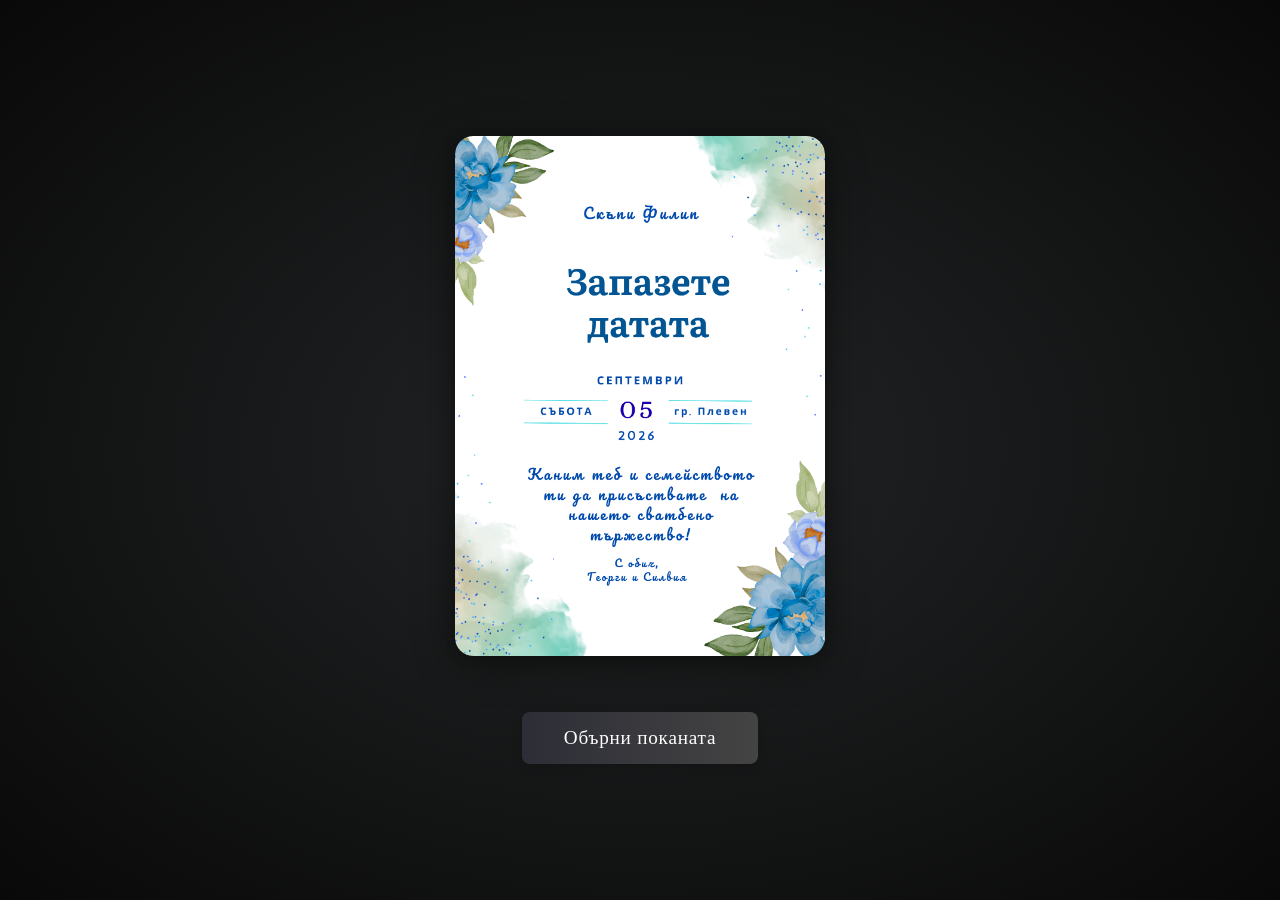
==== a27b456d/index.html @ 8614c27d "Final wedding invites" ====
<!DOCTYPE html>
<html lang="bg">
<head>
  <meta charset="UTF-8">
  <meta name="viewport" content="width=device-width, initial-scale=1.0">
  <title>Покана</title>
  <style>
    html, body {
      height: 100%;
      margin: 0;
      padding: 0;
      box-sizing: border-box;
    }
    body {
      min-height: 100vh;
      background: radial-gradient(ellipse at center, #232526 0%, #090909 100%);
      color: #fff;
      font-family: 'Georgia', 'Times New Roman', Times, serif;
      display: flex;
      flex-direction: column;
      justify-content: center;
      align-items: center;
      height: 100vh;
      overflow: hidden;
    }
    .invitation-container {
      display: flex;
      flex-direction: column;
      align-items: center;
      gap: 2rem;
    }
    .card-scene {
      width: 370px;
      height: 520px;
      perspective: 1200px;
      margin-bottom: 1.5rem;
      cursor: pointer;
    }
    .card {
      width: 100%;
      height: 100%;
      position: relative;
      transform-style: preserve-3d;
      transition: transform 0.8s cubic-bezier(0.4,0.2,0.2,1);
      box-shadow: 0 8px 40px 0 rgba(0,0,0,0.45);
      border-radius: 18px;
      background: transparent;
    }
    .card.flipped {
      transform: rotateY(180deg);
    }
    .card-face {
      position: absolute;
      width: 100%;
      height: 100%;
      backface-visibility: hidden;
      border-radius: 18px;
      overflow: hidden;
      box-shadow: 0 2px 12px 0 rgba(0,0,0,0.15);
    }
    .card-front, .card-back {
      display: flex;
      align-items: center;
      justify-content: center;
      background: #181818;
    }
    .card-front img, .card-back img {
      width: 100%;
      height: 100%;
      object-fit: cover;
      display: block;
      border-radius: 18px;
      user-select: none;
      pointer-events: none;
    }
    .card-back {
      transform: rotateY(180deg);
    }
    button {
      padding: 0.8em 2.2em;
      font-size: 1.2rem;
      font-family: inherit;
      border: none;
      border-radius: 8px;
      background: linear-gradient(90deg, #2d2d37 0%, #444 100%);
      color: #fff;
      box-shadow: 0 2px 12px 0 rgba(0,0,0,0.18);
      cursor: pointer;
      transition: background 0.2s, transform 0.1s;
      letter-spacing: 0.04em;
    }
    button:active {
      background: #2b2b2d;
      transform: scale(0.98);
    }
    @media (max-width: 430px) {
      .card-scene {
        width: 95vw;
        height: 62vw;
        max-width: 99vw;
        max-height: 90vw;
        min-width: 220px;
        min-height: 310px;
      }
    }
  </style>
</head>
<body>
  <div class="invitation-container">
    <div class="card-scene" id="card-scene">
      <div class="card" id="card">
        <div class="card-face card-front">
          <img src="front.png" alt="Покана - лице">
        </div>
        <div class="card-face card-back">
          <img src="back.png" alt="Покана - гръб">
        </div>
      </div>
    </div>
    <button id="flip-btn">Обърни поканата</button>
  </div>
  <script>
    const card = document.getElementById('card');
    const cardScene = document.getElementById('card-scene');
    const flipBtn = document.getElementById('flip-btn');
    let isFlipped = false;
    function flipCard() {
      isFlipped = !isFlipped;
      card.classList.toggle('flipped', isFlipped);
    }
    cardScene.addEventListener('click', flipCard);
    flipBtn.addEventListener('click', flipCard);
  </script>
</body>
</html>
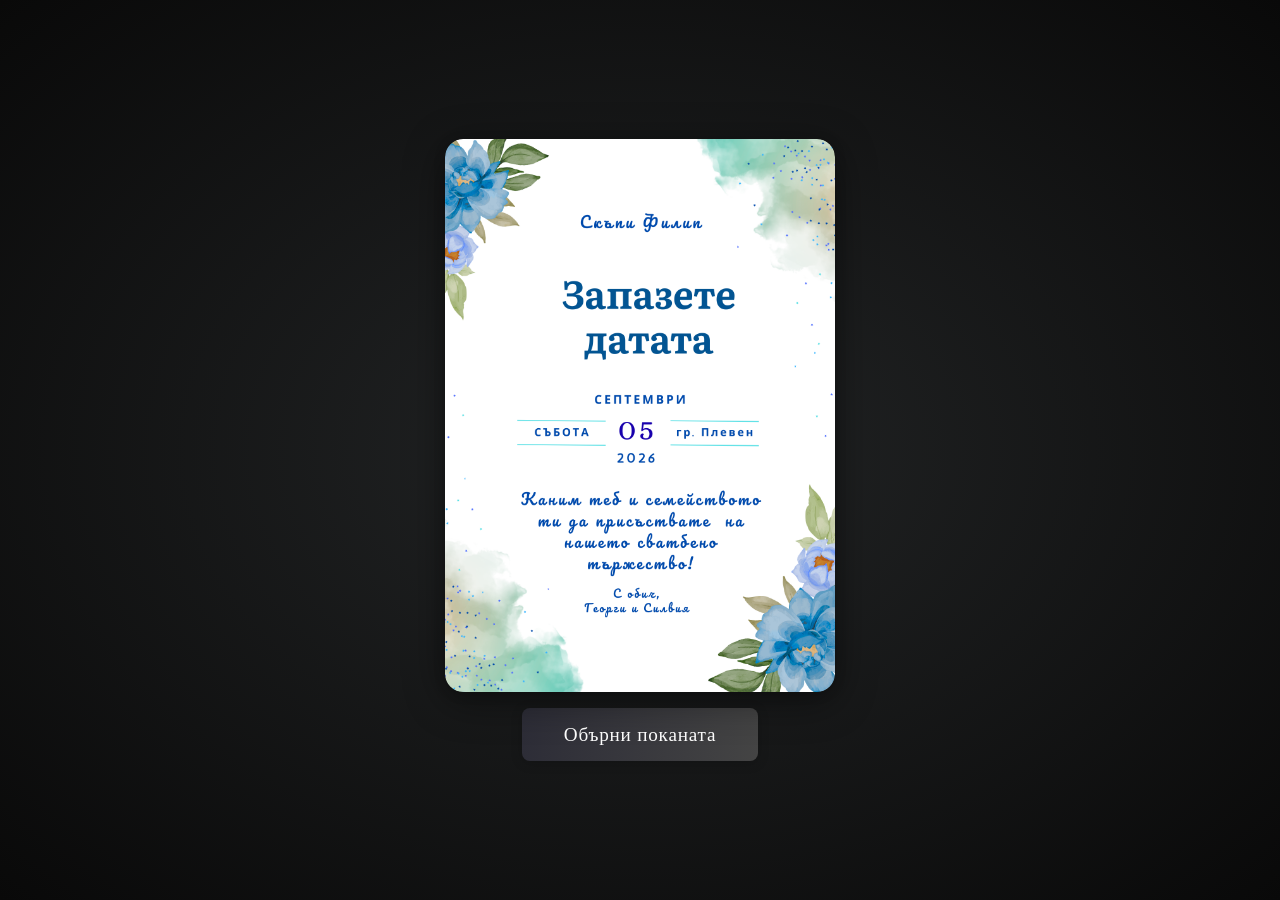
==== commit 4a71bf11: "Final oprimized" ====
--- a/a27b456d/index.html
+++ b/a27b456d/index.html
@@ -8,13 +8,14 @@
   <title>Покана</title>
   <style>
     html, body {
-      height: 100%;
+      min-height: 100%;
       margin: 0;
       padding: 0;
       box-sizing: border-box;
     }
     body {
       min-height: 100vh;
+      min-height: 100svh;
       background: radial-gradient(ellipse at center, #232526 0%, #090909 100%);
       color: #fff;
       font-family: 'Georgia', 'Times New Roman', Times, serif;
@@ -22,20 +23,24 @@
       flex-direction: column;
       justify-content: center;
       align-items: center;
-      height: 100vh;
-      overflow: hidden;
+      overflow-x: hidden;
+      overflow-y: auto;
+      padding: 18px;
     }
     .invitation-container {
+      width: min(100%, 430px);
+      min-height: calc(100svh - 36px);
       display: flex;
       flex-direction: column;
       align-items: center;
-      gap: 2rem;
+      justify-content: center;
+      gap: 16px;
     }
     .card-scene {
-      width: 370px;
-      height: 520px;
+      width: min(92vw, 390px);
+      aspect-ratio: 0.705;
+      max-height: 74svh;
       perspective: 1200px;
-      margin-bottom: 1.5rem;
       cursor: pointer;
     }
     .card {
@@ -95,14 +100,36 @@
       background: #2b2b2d;
       transform: scale(0.98);
     }
-    @media (max-width: 430px) {
+    @media (max-width: 600px) {
+      body {
+        padding: 12px;
+      }
+
+      .invitation-container {
+        width: 100%;
+        min-height: calc(100svh - 24px);
+        gap: 12px;
+      }
+
       .card-scene {
-        width: 95vw;
-        height: 62vw;
-        max-width: 99vw;
-        max-height: 90vw;
-        min-width: 220px;
-        min-height: 310px;
+        width: min(94vw, 390px);
+        max-height: 76svh;
+      }
+
+      button {
+        font-size: 1rem;
+        padding: 0.75em 1.55em;
+      }
+    }
+
+    @media (max-height: 720px) {
+      .card-scene {
+        max-height: 70svh;
+      }
+
+      button {
+        font-size: 0.95rem;
+        padding: 0.7em 1.45em;
       }
     }
   </style>
